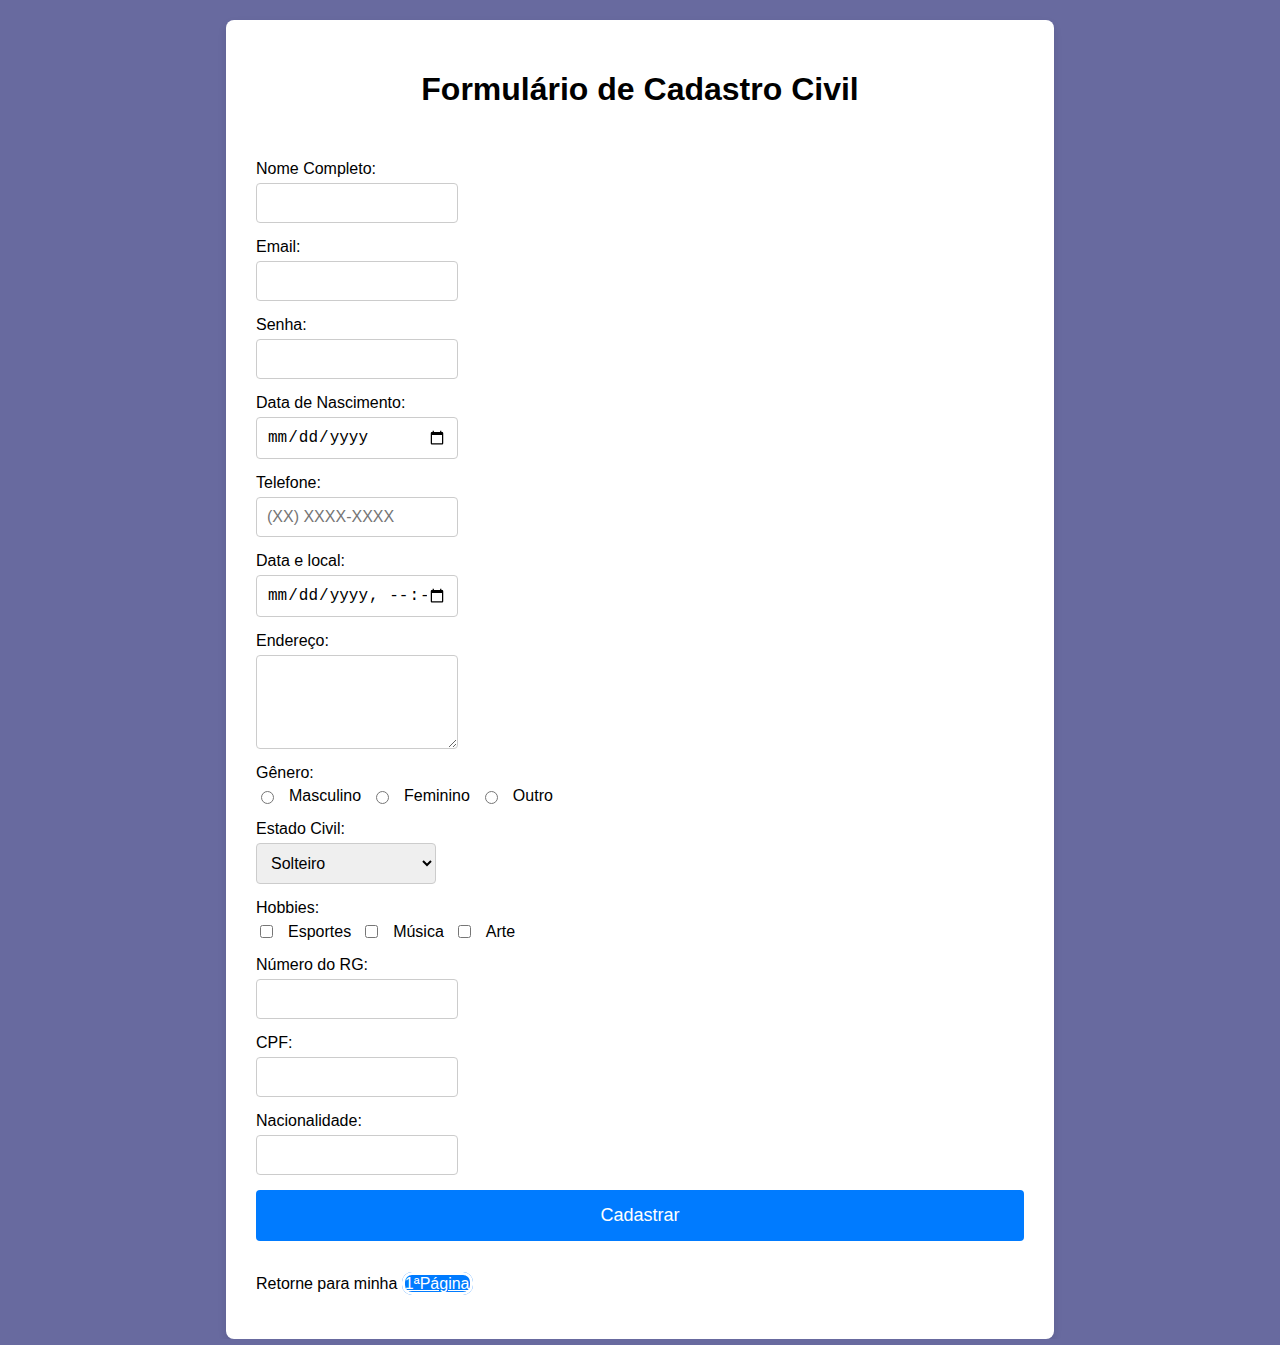
==== formulary.html @ 846c8cee "Atualizar o formulary.html" ====
<!DOCTYPE html>
<html lang="pt-BR">
<head>
    <meta name="theme-color" content="#f4344">
    <link rel="shortcut icon" href="channels4_profile.jpg" type="image/x-icon">
    <meta charset="UTF-8">
    <meta name="viewport" content="width=device-width, initial-scale=1.0">
    <title>Formulário de Cadastro Civil</title>
    <link rel="stylesheet" href="https://cdnjs.cloudflare.com/ajax/libs/font-awesome/6.0.0-beta3/css/all.min.css">
    <style>
        body {
            font-family: Arial, sans-serif;
            background: #686a9f;
            display: flex;
            flex-direction: column;
            align-items: center;
            justify-content: center;
            margin: 0;
        }

        .container {
            width: 60%;
            background: #fff;
            padding: 30px;
            border-radius: 8px;
            box-shadow: 0 4px 8px rgba(0, 0, 0, 0.1);
            margin-top: 20px;
        }

        h1 {
            text-align: center;
            margin-bottom: 20px;
        }
fieldset{width:300px;border-radius:10px 10px;}

        form {
            display: flex;
            flex-direction: column;
allign-itens:center;
        }

        .form-group {
            display: flex;
            flex-direction: column;
            margin-bottom: 15px;
width:150px; text-allign-center;
        }

        .form-group label {
            margin-bottom: 5px;
        }

        .form-group input, .form-group select, .form-group textarea {
            padding: 10px;
            font-size: 16px;
            border: 1px solid #ccc;
            border-radius: 4px;
width:180px;
        }

        .form-group input[type="radio"], .form-group input[type="checkbox"] {
            width: auto;
            margin-right: 10px;
        }

        .form-group .radio-group, .form-group .checkbox-group {
            display: flex;
            align-items: center;
        }

        .form-group .checkbox-group label, .form-group .radio-group label {
            margin: 0 10px 0 5px;
        }

        #clock {
            font-size: 24px;
            text-align: center;
            margin: 20px;
            font-weight: bold;
            background-color: #007bff;border-radius: 10px 10px;border: 6px solid white;
            color: #ffffff;
        }

        button {
            padding: 15px;
            font-size: 18px;
            color: #fff;
            background: #007bff;
            border: none;
            border-radius: 4px;
            cursor: pointer;
            transition: background 0.3s;
        }

        button:hover {
            background: #0056b3;
        }
    </style>
</head>
<body>
    <!-- Relógio -->

    <!-- Container do formulário -->
    <div class="container">
        <h1>Formulário de Cadastro Civil</h1>
        <div id="clock"></div>
        <form>
            <!-- Nome Completo -->
            <div class="form-group">
                <label for="nome">Nome Completo:</label>
                <input type="text" id="nome" name="nome" required>
            </div>
            <!-- Email -->
            <div class="form-group">
                <label for="email">Email:</label>
                <input type="email" id="email" name="email" required>
            </div>
            <!-- Senha -->
            <div class="form-group">
                <label for="senha">Senha:</label>
                <input type="password" id="senha" name="senha" required>
            </div>
            <!-- Data de Nascimento -->
            <div class="form-group">
                <label for="nascimento">Data de Nascimento:</label>
                <input type="date" id="nascimento" name="nascimento" required>
            </div>
            <!-- Telefone -->
            <div class="form-group">
                <label for="telefone">Telefone:</label>
                <input type="tel" id="telefone" name="telefone" placeholder="(XX) XXXX-XXXX">
                </div>
            <div class="form-group">
                <label for="Data">Data e local:</label>
                <input type="datetime-local" name="Data" id="Data" required>
            </div>
            <!-- Endereço -->
            <div class="form-group">
                <label for="endereco">Endereço:</label>
                <textarea id="endereco" name="endereco" rows="4"></textarea>
            </div>
            <!-- Gênero -->
            <div class="form-group">
                <label>Gênero:</label>
                <div class="radio-group">
                    <input type="radio" id="masculino" name="genero" value="Masculino">
                    <label for="masculino">Masculino</label>
                    <input type="radio" id="feminino" name="genero" value="Feminino">
                    <label for="feminino">Feminino</label>
                    <input type="radio" id="outro" name="genero" value="Outro">
                    <label for="outro">Outro</label>
                </div>
            </div>
            <!-- Estado Civil -->
            <div class="form-group">
                <label for="estado-civil">Estado Civil:</label>
                <select id="estado-civil" name="estado-civil">
                    <option value="solteiro">Solteiro</option>
                    <option value="casado">Casado</option>
                    <option value="divorciado">Divorciado</option>
                    <option value="viúvo">Viúvo</option>
                </select>
            </div>
            <!-- Hobbies -->
            <div class="form-group">
                <label>Hobbies:</label>
                <div class="checkbox-group">
                    <input type="checkbox" id="esportes" name="hobbies" value="Esportes">
                    <label for="esportes">Esportes</label>
                    <input type="checkbox" id="musica" name="hobbies" value="Música">
                    <label for="musica">Música</label>
                    <input type="checkbox" id="arte" name="hobbies" value="Arte">
                    <label for="arte">Arte</label>
                </div>
            </div>
            <!-- Número do RG -->
            <div class="form-group">
                <label for="rg">Número do RG:</label>
                <input type="text" id="rg" name="rg" required>
            </div>
            <!-- CPF -->
            <div class="form-group">
                <label for="cpf">CPF:</label>
                <input type="text" id="cpf" name="cpf" required>
            </div>
            <!-- Nacionalidade -->
            <div class="form-group">
                <label for="nacionalidade">Nacionalidade:</label>
                <input type="text" id="nacionalidade" name="nacionalidade" required>
            </div>
            <!-- Botão de Envio -->
            <button type="submit">Cadastrar</button>
        </form>
        <br>
            <p>Retorne para minha <a href="index.html" target="_blank" rel="external" style="background-color: #007bff;color: white;border: 3px solid white;border-radius: 10px 10px;text-shadow: 6px;">1ªPágina</a></p>
    </div>

    <!-- JavaScript -->
    <script>
        // Função para exibir o relógio em tempo real
        function showTime() {
            const clock = document.getElementById("clock");
            const now = new Date();
            const hours = now.getHours().toString().padStart(2, '0');
            const minutes = now.getMinutes().toString().padStart(2, '0');
            const seconds = now.getSeconds().toString().padStart(2, '0');
            clock.textContent =  `Hora: 
            ${hours}:${minutes}:${seconds}`;
        }
        setInterval(showTime, 1000);
    
    </script>
    <script src="script.js"></script>
    <script>showAlert("Welcome my formulary")</script>
</body>
</html>
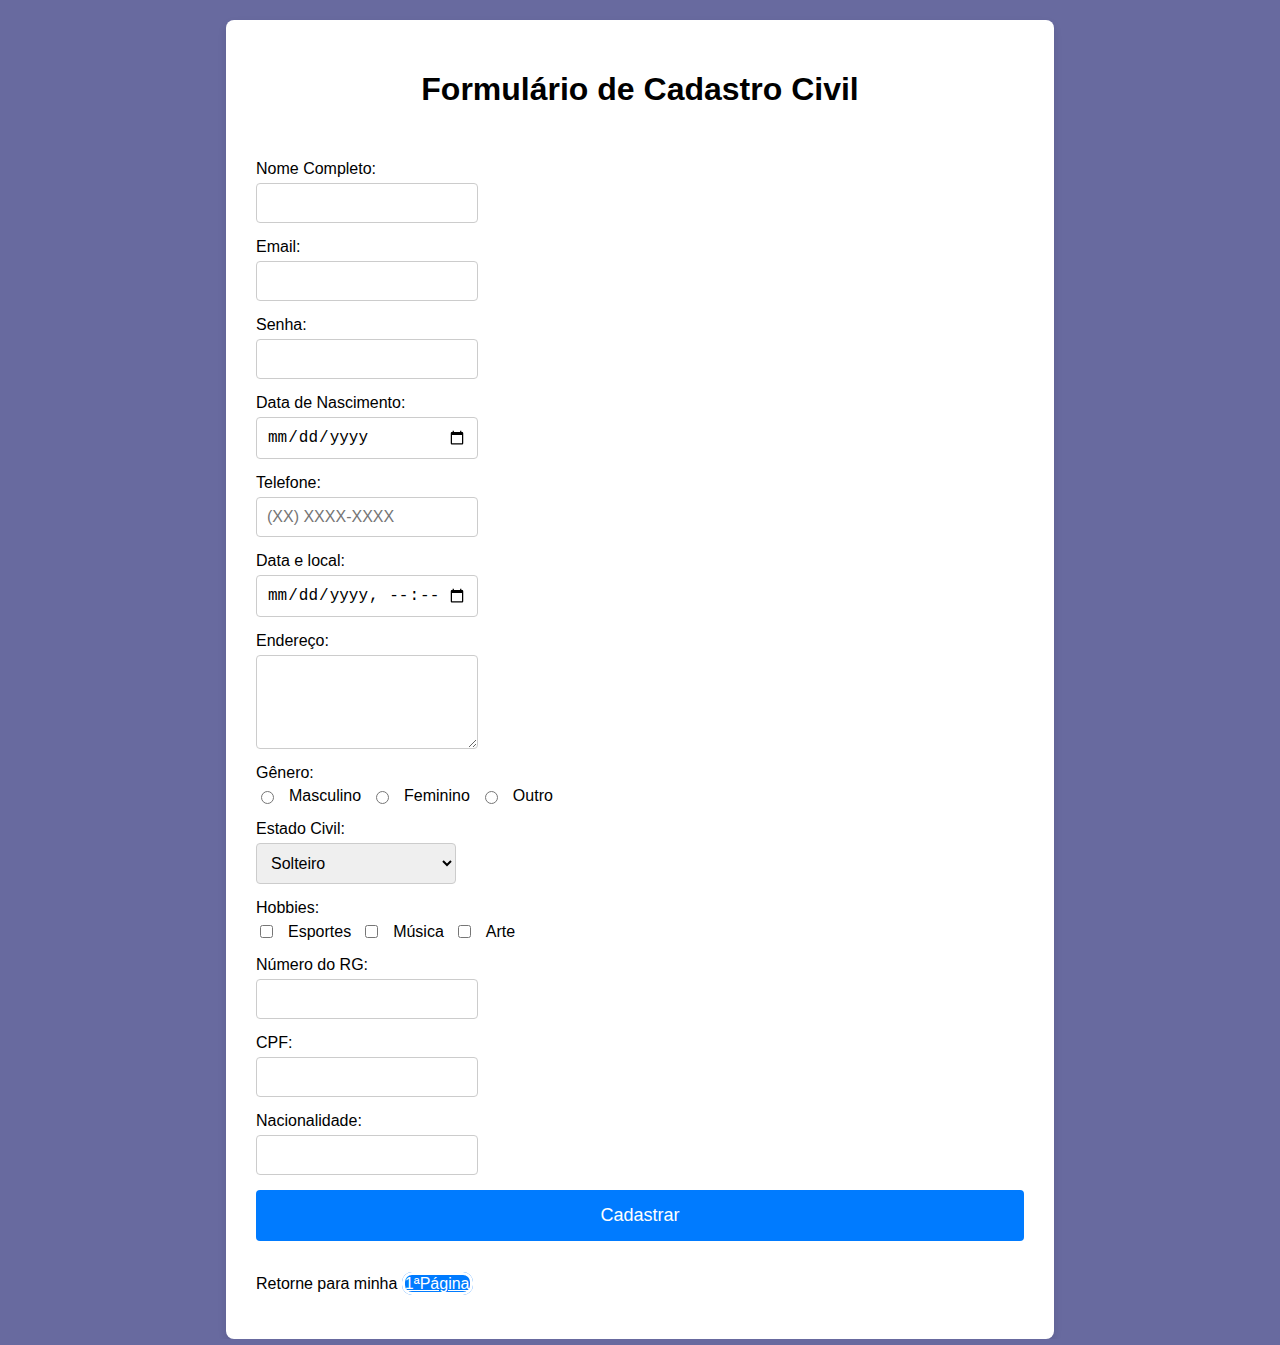
==== commit 8759a8d5: "Atualizar o formulary.html" ====
--- a/formulary.html
+++ b/formulary.html
@@ -43,7 +43,7 @@
             display: flex;
             flex-direction: column;
             margin-bottom: 15px;
-width:150px; text-allign-center;
+width:200px; text-allign-center;
         }
 
         .form-group label {
@@ -55,12 +55,13 @@
             font-size: 16px;
             border: 1px solid #ccc;
             border-radius: 4px;
-width:180px;
+width:200px;
         }
 
         .form-group input[type="radio"], .form-group input[type="checkbox"] {
             width: auto;
             margin-right: 10px;
+width:150px;
         }
 
         .form-group .radio-group, .form-group .checkbox-group {
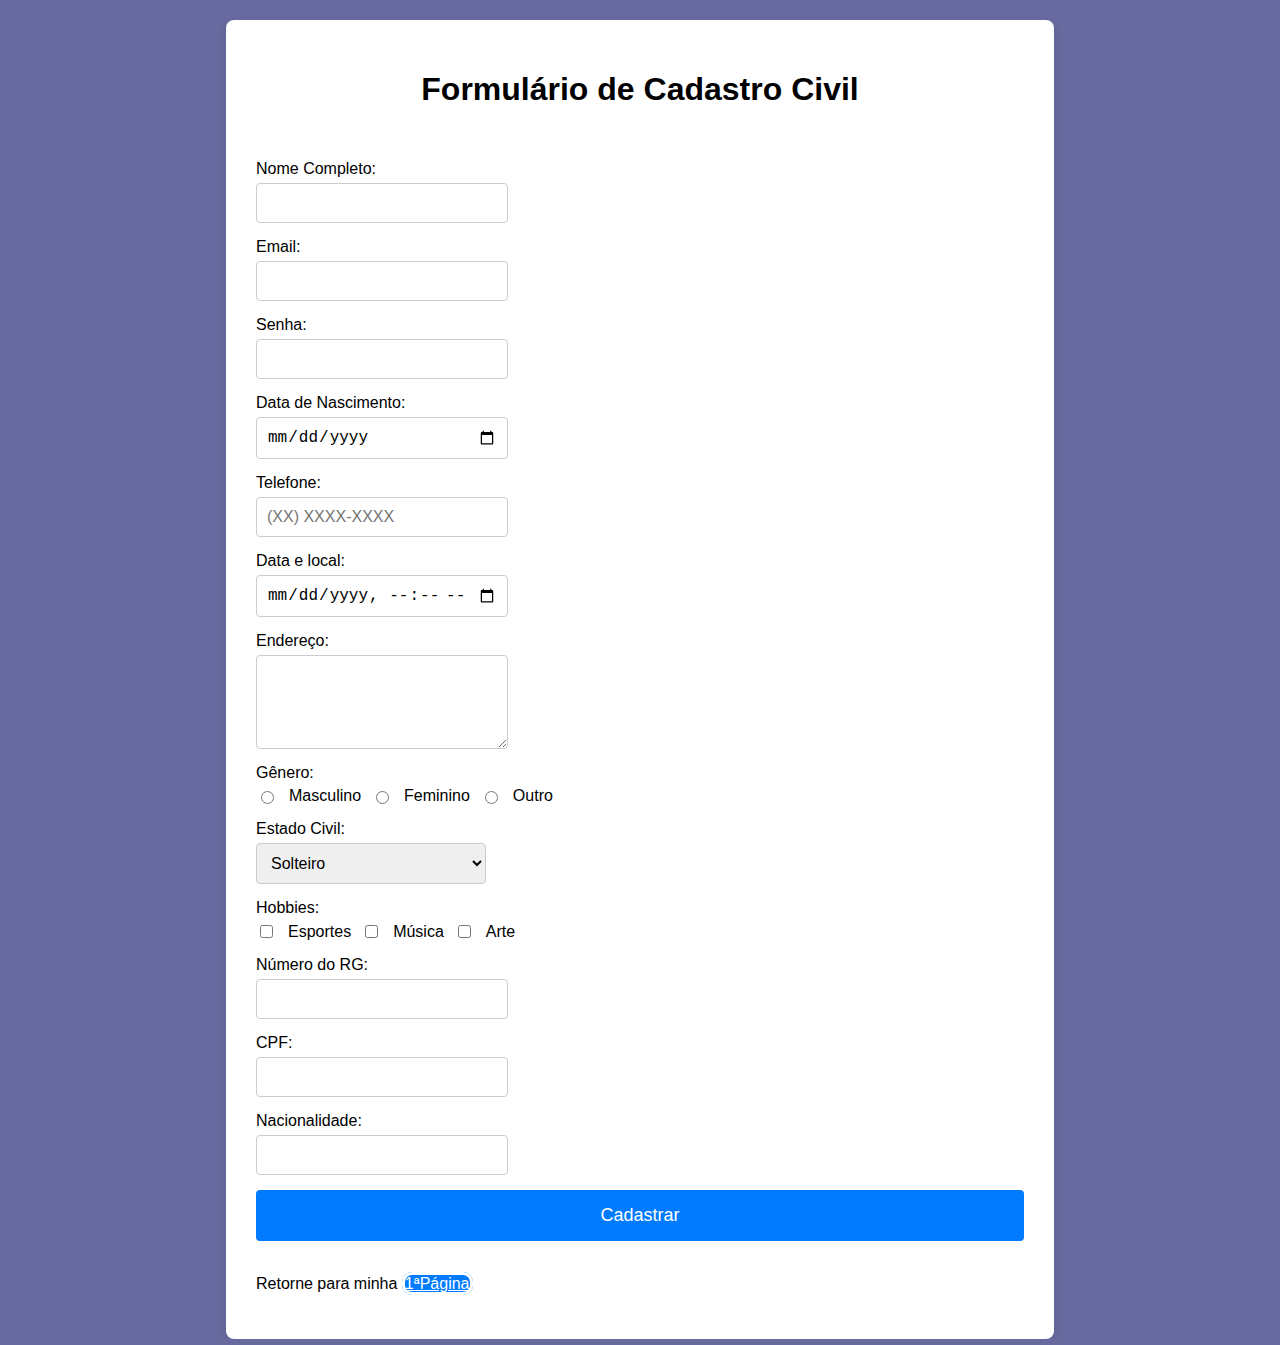
==== commit cbde5cb4: "Atualizar o formulary.html" ====
--- a/formulary.html
+++ b/formulary.html
@@ -55,22 +55,22 @@
             font-size: 16px;
             border: 1px solid #ccc;
             border-radius: 4px;
-width:200px;
+width:230px;
         }
 
         .form-group input[type="radio"], .form-group input[type="checkbox"] {
             width: auto;
             margin-right: 10px;
-width:150px;
+width:130px;
         }
 
         .form-group .radio-group, .form-group .checkbox-group {
             display: flex;
-            align-items: center;
+            align-items: center;width:130px;
         }
 
         .form-group .checkbox-group label, .form-group .radio-group label {
-            margin: 0 10px 0 5px;
+            margin: 0 10px 0 5px;width:130px;
         }
 
         #clock {
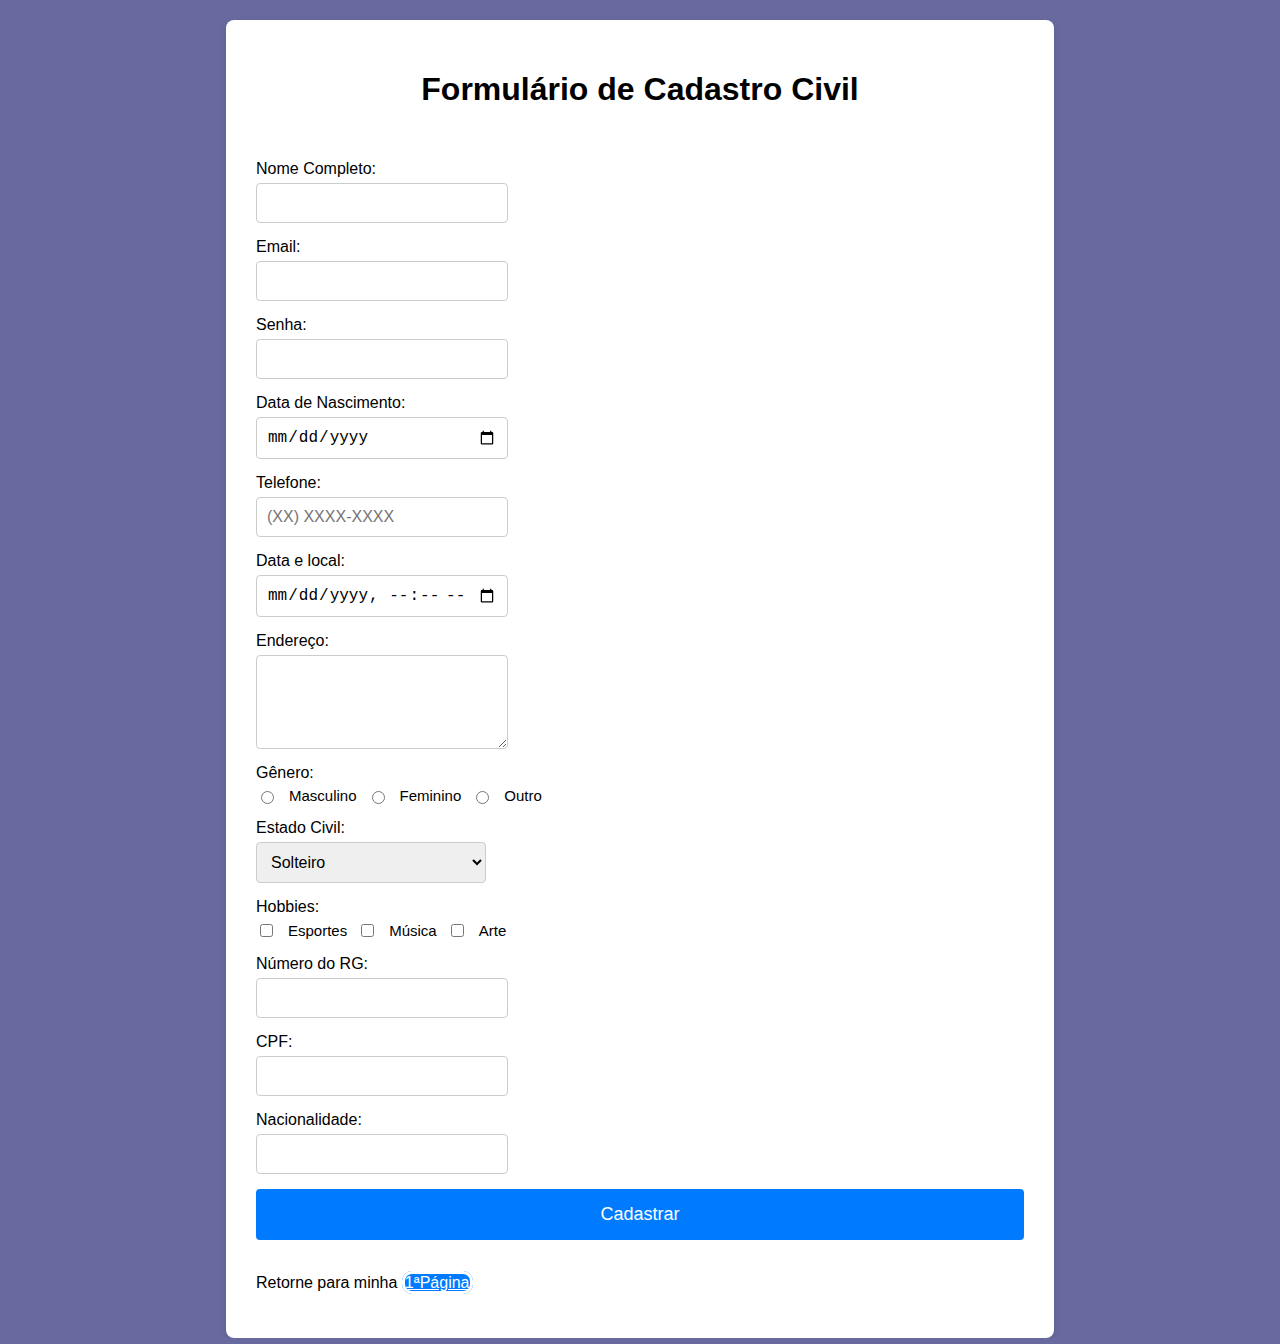
==== commit 7a120404: "Atualizar o formulary.html" ====
--- a/formulary.html
+++ b/formulary.html
@@ -31,7 +31,7 @@
             text-align: center;
             margin-bottom: 20px;
         }
-fieldset{width:300px;border-radius:10px 10px;}
+fieldset{width:300px;border-radius:10px 10px;padding:10px;}
 
         form {
             display: flex;
@@ -61,16 +61,16 @@
         .form-group input[type="radio"], .form-group input[type="checkbox"] {
             width: auto;
             margin-right: 10px;
-width:130px;
+width:130px;font-size:15px;
         }
 
         .form-group .radio-group, .form-group .checkbox-group {
             display: flex;
-            align-items: center;width:130px;
+            align-items: center;width:130px;font-size:15px;
         }
 
         .form-group .checkbox-group label, .form-group .radio-group label {
-            margin: 0 10px 0 5px;width:130px;
+            margin: 0 10px 0 5px;width:130px;font-size:15px;
         }
 
         #clock {
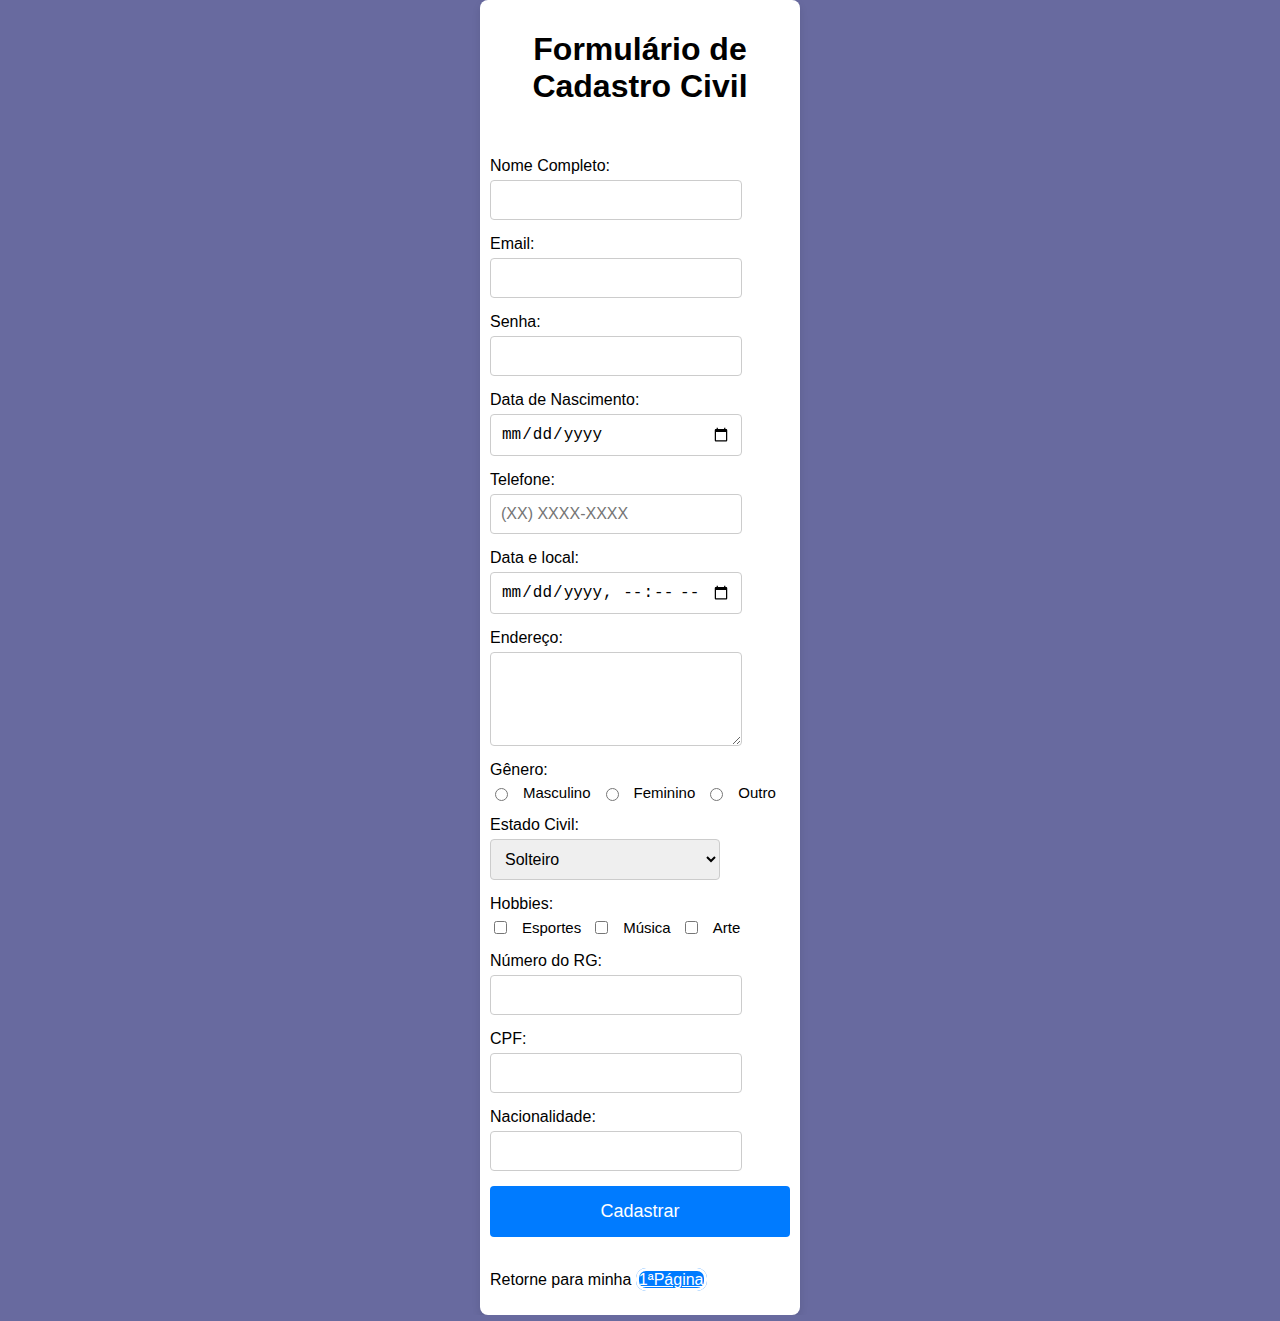
==== commit 696ea037: "Atualizar o formulary.html" ====
--- a/formulary.html
+++ b/formulary.html
@@ -19,19 +19,18 @@
         }
 
         .container {
-            width: 60%;
+            width: 300px;
             background: #fff;
-            padding: 30px;
+            padding: 10px;
             border-radius: 8px;
             box-shadow: 0 4px 8px rgba(0, 0, 0, 0.1);
-            margin-top: 20px;
+            margin:auto;
         }
 
         h1 {
             text-align: center;
             margin-bottom: 20px;
-        }
-fieldset{width:300px;border-radius:10px 10px;padding:10px;}
+         }
 
         form {
             display: flex;
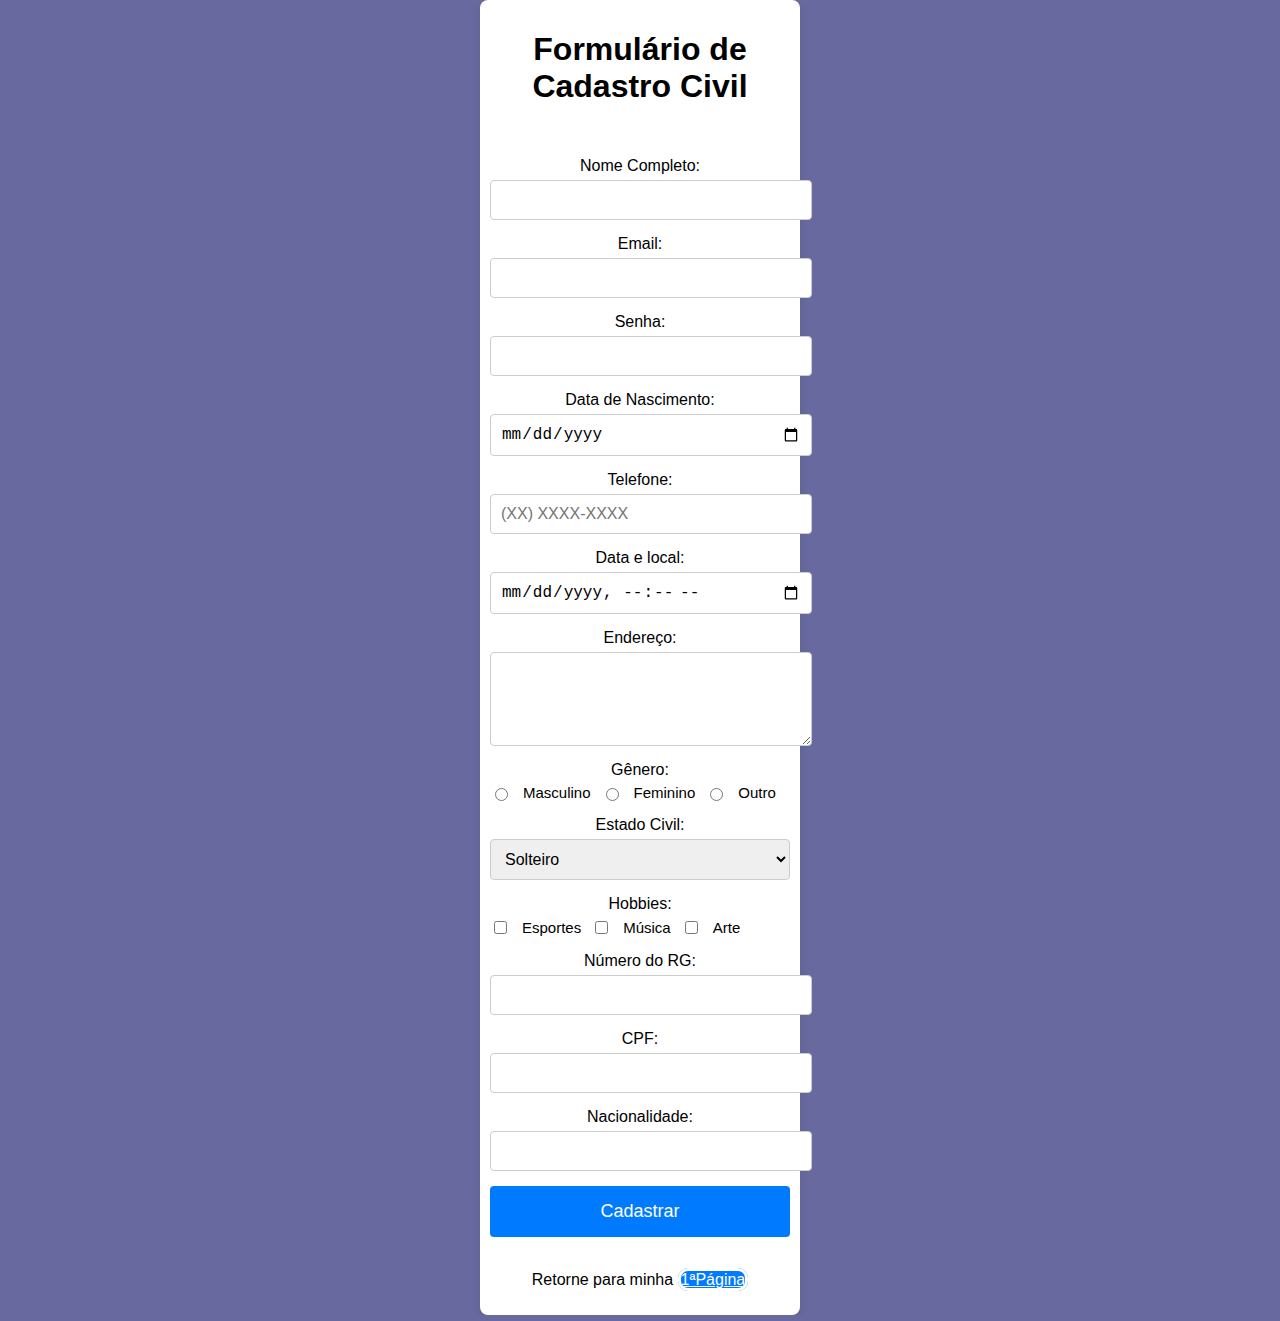
==== commit c8777f7e: "Atualizar o formulary.html" ====
--- a/formulary.html
+++ b/formulary.html
@@ -16,6 +16,7 @@
             align-items: center;
             justify-content: center;
             margin: 0;
+text-align:center;
         }
 
         .container {
@@ -35,14 +36,14 @@
         form {
             display: flex;
             flex-direction: column;
-allign-itens:center;
+align-itens:center;
         }
 
         .form-group {
             display: flex;
             flex-direction: column;
             margin-bottom: 15px;
-width:200px; text-allign-center;
+width:300px; text-align:center;
         }
 
         .form-group label {
@@ -54,7 +55,7 @@
             font-size: 16px;
             border: 1px solid #ccc;
             border-radius: 4px;
-width:230px;
+width:300px;
         }
 
         .form-group input[type="radio"], .form-group input[type="checkbox"] {
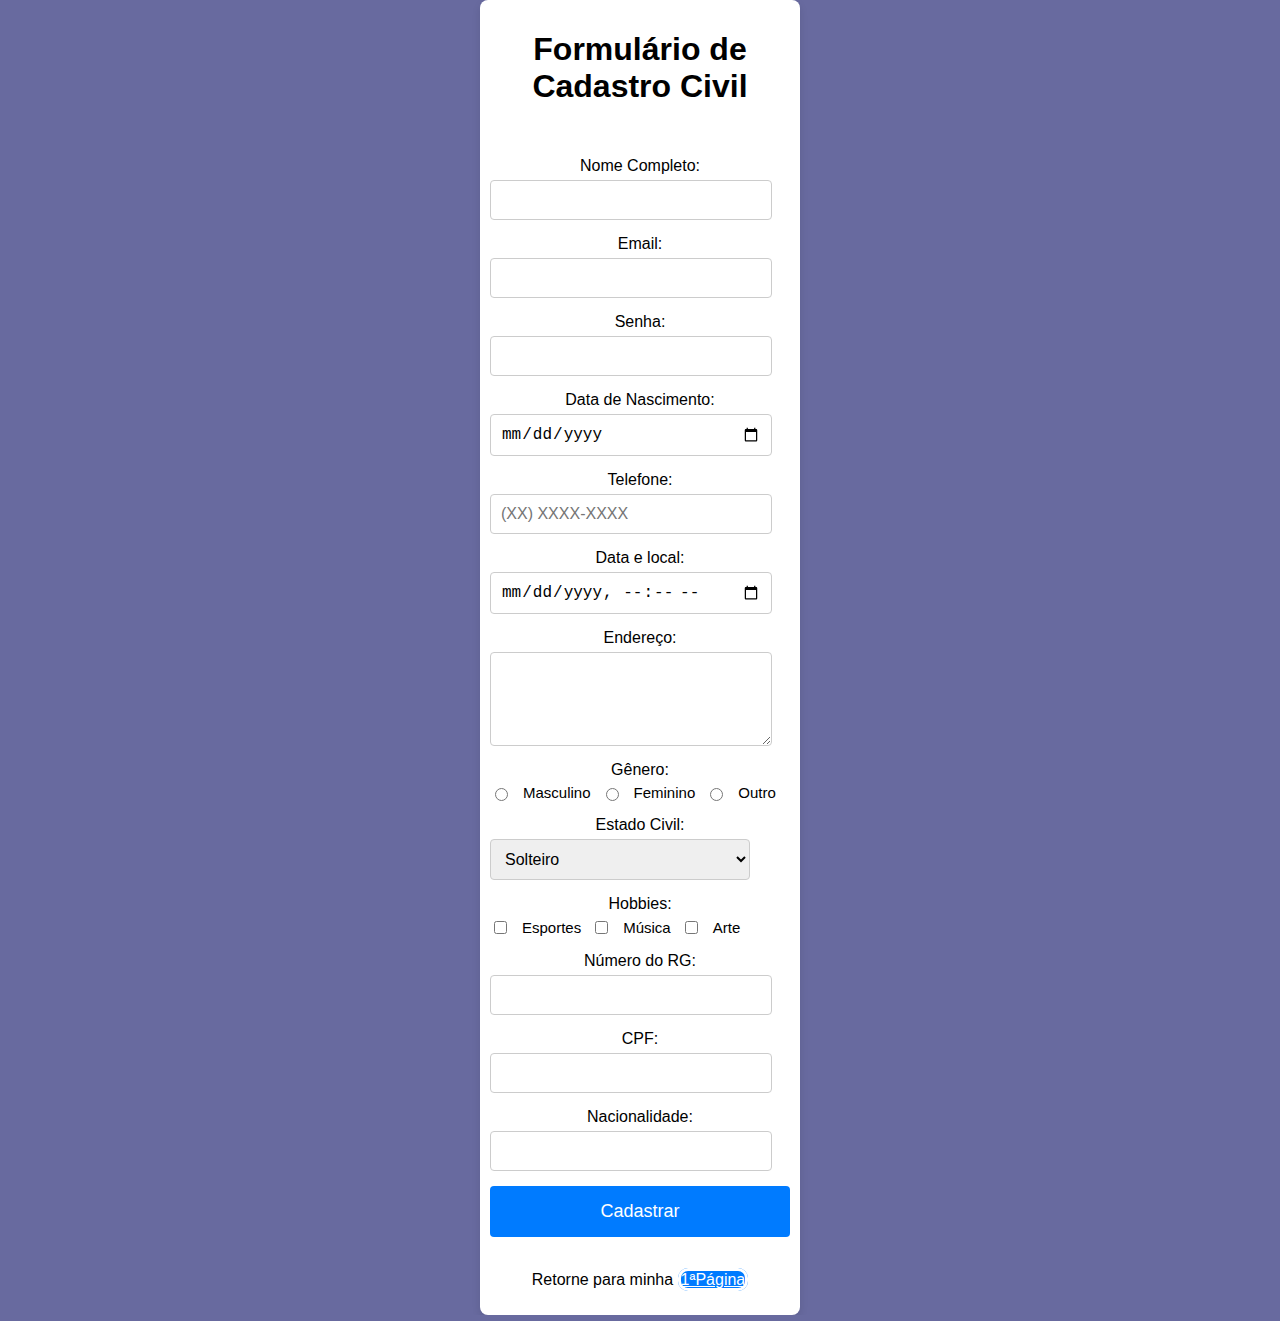
==== commit 8e74bb49: "Atualizar o formulary.html" ====
--- a/formulary.html
+++ b/formulary.html
@@ -36,14 +36,13 @@
         form {
             display: flex;
             flex-direction: column;
-align-itens:center;
         }
 
         .form-group {
             display: flex;
             flex-direction: column;
             margin-bottom: 15px;
-width:300px; text-align:center;
+width:300px;
         }
 
         .form-group label {
@@ -55,7 +54,7 @@
             font-size: 16px;
             border: 1px solid #ccc;
             border-radius: 4px;
-width:300px;
+width:260px;
         }
 
         .form-group input[type="radio"], .form-group input[type="checkbox"] {
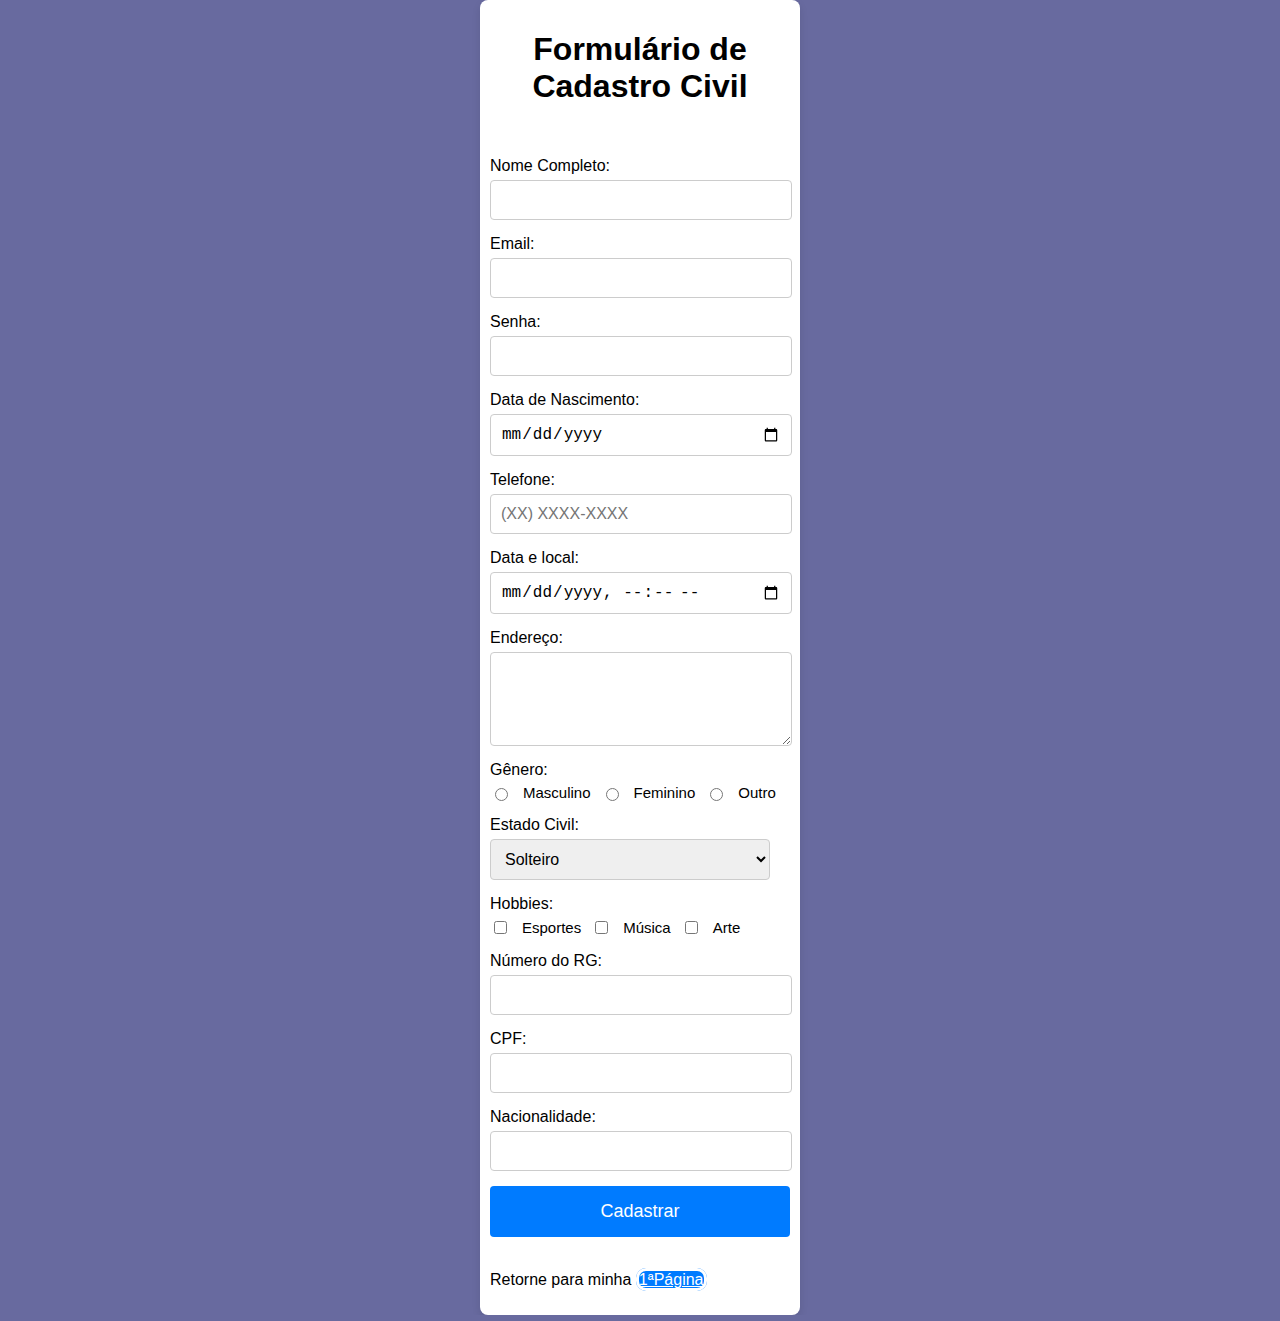
==== commit 0e28ecc7: "Atualizar o formulary.html" ====
--- a/formulary.html
+++ b/formulary.html
@@ -16,7 +16,7 @@
             align-items: center;
             justify-content: center;
             margin: 0;
-text-align:center;
+
         }
 
         .container {
@@ -54,7 +54,7 @@
             font-size: 16px;
             border: 1px solid #ccc;
             border-radius: 4px;
-width:260px;
+width:280px;
         }
 
         .form-group input[type="radio"], .form-group input[type="checkbox"] {
